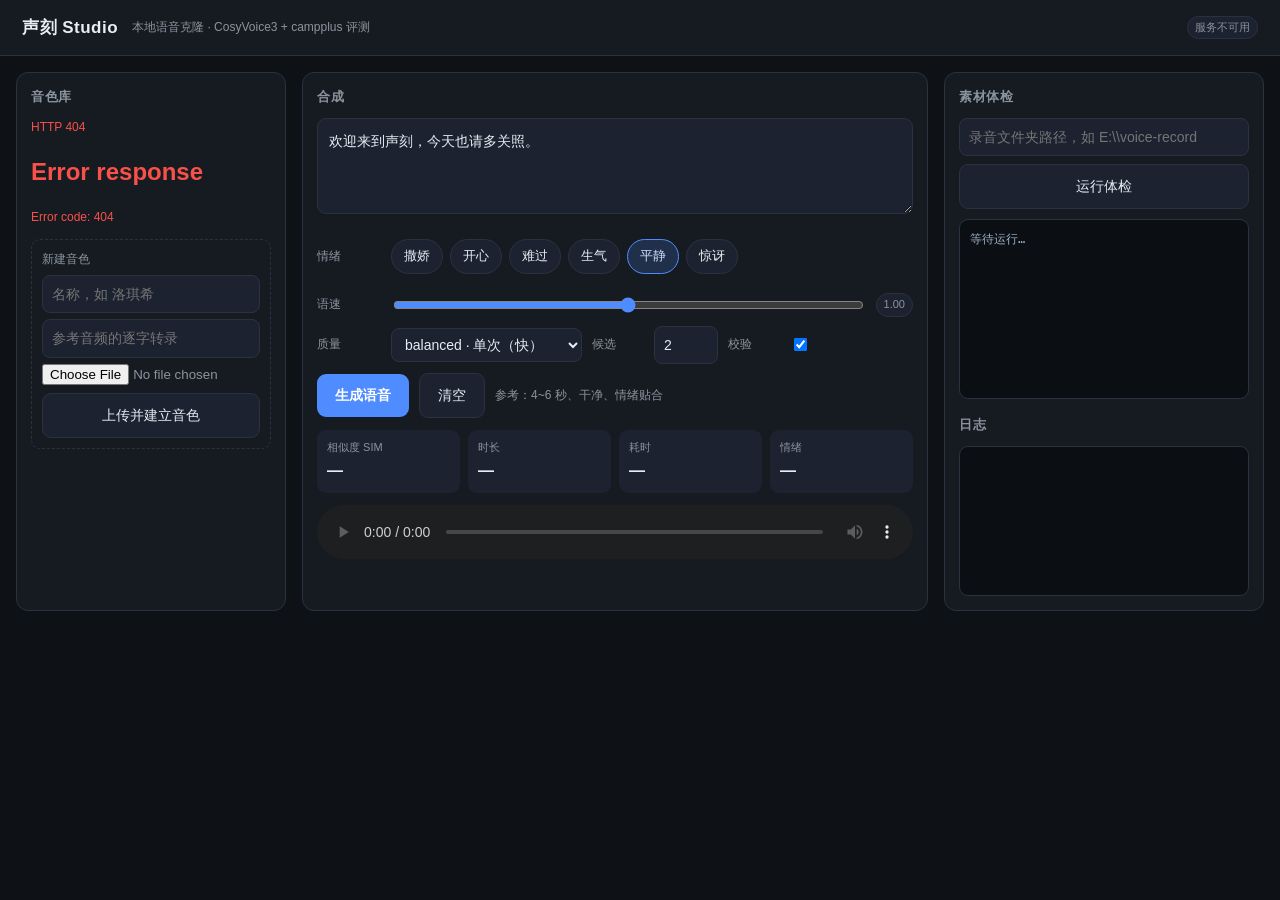
==== app/static/index.html @ f2411ecd "声刻 Studio 应用与启动脚本（uv 管理依赖）" ====
<!DOCTYPE html>
<html lang="zh-CN">
<head>
<meta charset="utf-8">
<meta name="viewport" content="width=device-width, initial-scale=1">
<title>声刻 Studio · 本地语音克隆</title>
<style>
  :root{
    --bg:#0e1116; --panel:#161b22; --panel2:#1c2230; --line:#2a3240;
    --text:#e6edf3; --muted:#8b949e; --accent:#4f8cff; --ok:#3fb950; --warn:#d29922; --bad:#f85149;
  }
  *{box-sizing:border-box}
  body{margin:0;background:var(--bg);color:var(--text);font:14px/1.6 "Segoe UI","Microsoft YaHei",sans-serif}
  header{display:flex;align-items:center;gap:14px;padding:14px 22px;border-bottom:1px solid var(--line);background:var(--panel)}
  header h1{font-size:17px;margin:0;letter-spacing:.5px}
  header .sub{color:var(--muted);font-size:12px}
  .dot{width:8px;height:8px;border-radius:50%;display:inline-block;margin-right:5px}
  .main{display:grid;grid-template-columns:270px 1fr 320px;gap:16px;padding:16px;max-width:1500px;margin:0 auto}
  .panel{background:var(--panel);border:1px solid var(--line);border-radius:12px;padding:14px}
  .panel h2{font-size:13px;color:var(--muted);margin:0 0 10px;font-weight:600;letter-spacing:.5px;text-transform:uppercase}
  .voice{display:flex;align-items:center;gap:9px;padding:9px 10px;border-radius:9px;cursor:pointer;border:1px solid transparent;margin-bottom:6px}
  .voice:hover{background:var(--panel2)}
  .voice.active{border-color:var(--accent);background:rgba(79,140,255,.12)}
  .voice .emoji{font-size:16px}
  .voice .nm{font-weight:600}
  .voice .pr{color:var(--muted);font-size:11px;white-space:nowrap;overflow:hidden;text-overflow:ellipsis;max-width:150px}
  textarea{width:100%;min-height:96px;resize:vertical;background:var(--panel2);border:1px solid var(--line);
    color:var(--text);border-radius:9px;padding:11px;font:inherit;outline:none}
  textarea:focus{border-color:var(--accent)}
  .chips{display:flex;flex-wrap:wrap;gap:7px;margin:10px 0}
  .chip{padding:6px 12px;border-radius:999px;background:var(--panel2);border:1px solid var(--line);cursor:pointer;font-size:13px}
  .chip.active{background:rgba(79,140,255,.18);border-color:var(--accent);color:#cfe0ff}
  .row{display:flex;align-items:center;gap:10px;margin:9px 0;flex-wrap:wrap}
  .row label{color:var(--muted);min-width:64px;font-size:12px}
  input[type=range]{flex:1;accent-color:var(--accent)}
  select,input[type=text],input[type=number]{background:var(--panel2);border:1px solid var(--line);color:var(--text);
    border-radius:8px;padding:7px 9px;font:inherit;outline:none}
  button{background:var(--accent);color:#fff;border:0;border-radius:9px;padding:10px 18px;font:inherit;font-weight:600;cursor:pointer}
  button:disabled{opacity:.55;cursor:not-allowed}
  button.ghost{background:var(--panel2);color:var(--text);border:1px solid var(--line);font-weight:500}
  .metrics{display:grid;grid-template-columns:repeat(4,1fr);gap:8px;margin-top:12px}
  .metric{background:var(--panel2);border-radius:9px;padding:9px 10px}
  .metric .k{color:var(--muted);font-size:11px}
  .metric .v{font-size:16px;font-weight:700;margin-top:2px}
  audio{width:100%;margin-top:12px;filter:invert(.92) hue-rotate(180deg)}
  .log{background:#0b0e13;border:1px solid var(--line);border-radius:9px;padding:10px;height:150px;overflow:auto;
    font:12px/1.5 Consolas,monospace;color:#9fb0c6;white-space:pre-wrap}
  .hint{color:var(--muted);font-size:12px}
  .badge{font-size:11px;padding:2px 7px;border-radius:999px;background:var(--panel2);border:1px solid var(--line);color:var(--muted)}
  .upload{border:1px dashed var(--line);border-radius:9px;padding:10px;margin-top:8px}
  table{width:100%;border-collapse:collapse;font-size:12px;margin-top:8px}
  td,th{padding:5px 6px;border-bottom:1px solid var(--line);text-align:left}
  th{color:var(--muted);font-weight:500}
</style>
</head>
<body>
<header>
  <h1>声刻 Studio</h1>
  <span class="sub">本地语音克隆 · CosyVoice3 + campplus 评测</span>
  <span style="flex:1"></span>
  <span class="badge" id="engines">检测中…</span>
</header>


<div id="connBanner" style="display:none;margin:0;padding:10px 22px;background:#3d1d1d;border-bottom:1px solid #f85149;color:#ffb3ae;font-size:13px">
  <b>⚠ 无法连接后端服务</b> ——
  请确认：① 你是用 <code>http://127.0.0.1:8091</code> 打开的（不是直接双击 index.html）；
  ② 启动脚本的黑色窗口还开着且没有报错；③ 端口 8091 没被占用。
  <span id="connDetail" style="opacity:.75"></span>
</div>

<div class="main">
  <!-- 左：音色 -->
  <div class="panel">
    <h2>音色库</h2>
    <div id="voices"></div>
    <div class="upload">
      <div class="hint">新建音色</div>
      <input type="text" id="newName" placeholder="名称，如 洛琪希" style="width:100%;margin-top:6px">
      <input type="text" id="newPrompt" placeholder="参考音频的逐字转录" style="width:100%;margin-top:6px">
      <input type="file" id="newFile" accept="audio/*" style="width:100%;margin-top:6px;color:var(--muted)">
      <button class="ghost" style="margin-top:8px;width:100%" onclick="createVoice()">上传并建立音色</button>
    </div>
  </div>

  <!-- 中：合成 -->
  <div class="panel">
    <h2>合成</h2>
    <textarea id="text" placeholder="输入要合成的文本…">欢迎来到声刻，今天也请多关照。</textarea>
    <div class="row"><label>情绪</label><div class="chips" id="emotions"></div></div>
    <div class="row">
      <label>语速</label>
      <input type="range" id="speed" min="0.7" max="1.3" step="0.05" value="1">
      <span id="speedVal" class="badge">1.00</span>
    </div>
    <div class="row">
      <label>质量</label>
      <select id="quality">
        <option value="balanced">balanced · 单次（快）</option>
        <option value="best">best · 多候选择优（慢）</option>
      </select>
      <label style="min-width:52px">候选</label>
      <input type="number" id="bestN" min="1" max="4" value="2" style="width:64px">
      <label style="min-width:52px">校验</label>
      <input type="checkbox" id="verify" checked>
    </div>
    <div class="row">
      <button id="genBtn" onclick="generate()">生成语音</button>
      <button class="ghost" onclick="document.getElementById('text').value='';">清空</button>
      <span class="hint">参考：4~6 秒、干净、情绪贴合</span>
    </div>
    <div class="metrics">
      <div class="metric"><div class="k">相似度 SIM</div><div class="v" id="mSim">—</div></div>
      <div class="metric"><div class="k">时长</div><div class="v" id="mDur">—</div></div>
      <div class="metric"><div class="k">耗时</div><div class="v" id="mLat">—</div></div>
      <div class="metric"><div class="k">情绪</div><div class="v" id="mEmo">—</div></div>
    </div>
    <audio id="player" controls></audio>
  </div>

  <!-- 右：体检 + 日志 -->
  <div class="panel">
    <h2>素材体检</h2>
    <input type="text" id="auditDir" placeholder="录音文件夹路径，如 E:\\voice-record" style="width:100%">
    <button class="ghost" style="margin-top:8px;width:100%" onclick="runAudit()">运行体检</button>
    <div id="auditOut" class="log" style="height:180px;margin-top:10px">等待运行…</div>
    <h2 style="margin-top:16px">日志</h2>
    <div id="log" class="log"></div>
  </div>
</div>

<script>
const EMOTIONS = ['撒娇','开心','难过','生气','平静','惊讶'];
let state = { voice: null, emotion: '平静' };

function log(msg){
  const el = document.getElementById('log');
  const t = new Date().toLocaleTimeString();
  el.textContent = `[${t}] ${msg}\n` + el.textContent;
  if (el.textContent.length > 8000) el.textContent = el.textContent.slice(0, 8000);
}

function showConnError(msg){
  const b = document.getElementById('connBanner');
  const d = document.getElementById('connDetail');
  if (b) b.style.display = 'block';
  if (d) d.textContent = msg ? ('（' + msg + '）') : '';
}
function hideConnError(){
  const b = document.getElementById('connBanner');
  if (b) b.style.display = 'none';
}

async function api(path, opts){
  let r;
  try {
    r = await fetch(path, opts);
  } catch (e) {
    showConnError('网络请求失败: ' + (e && e.message ? e.message : e));
    throw new Error('无法连接后端，请确认启动脚本窗口仍在运行，并通过 http://127.0.0.1:8091 打开');
  }
  if (!r.ok){
    let detail = await r.text().catch(()=> '');
    throw new Error(`HTTP ${r.status} ${detail.slice(0,200)}`);
  }
  hideConnError();
  return r.json();
}

async function loadHealth(){
  try{
    const h = await api('/api/health');
    const e = h.engines || {};
    const parts = [];
    for (const [k,v] of Object.entries(e)) parts.push(`<span class="dot" style="background:${v?'var(--ok)':'var(--bad)'}"></span>${k}`);
    document.getElementById('engines').innerHTML = parts.join(' &nbsp; ');
  }catch(err){
    document.getElementById('engines').textContent = '服务不可用';
  }
}

async function loadVoices(){
  const box = document.getElementById('voices');
  try{
    const d = await api('/api/voices');
    box.innerHTML = '';
    if (!d.voices.length){ box.innerHTML = '<div class="hint">还没有音色，请上传参考音频</div>'; return; }
    for (const v of d.voices){
      const el = document.createElement('div');
      el.className = 'voice' + (state.voice === v.voice_id ? ' active' : '');
      el.innerHTML = `<span class="emoji">${v.emoji||'★'}</span>
        <div style="flex:1;min-width:0"><div class="nm">${v.name}</div>
        <div class="pr">${(v.prompt||'').slice(0,26)||'（无转录）'}</div></div>`;
      el.onclick = ()=>{ state.voice = v.voice_id; loadVoices(); log(`选择音色：${v.name}`); };
      box.appendChild(el);
    }
    if (!state.voice && d.voices.length){ state.voice = d.voices[0].voice_id; loadVoices(); }
  }catch(err){
    box.innerHTML = `<div class="hint" style="color:var(--bad)">${err.message}</div>`;
  }
}

function renderEmotions(){
  const box = document.getElementById('emotions');
  box.innerHTML = '';
  for (const e of EMOTIONS){
    const el = document.createElement('div');
    el.className = 'chip' + (state.emotion === e ? ' active' : '');
    el.textContent = e;
    el.onclick = ()=>{ state.emotion = e; renderEmotions(); };
    box.appendChild(el);
  }
}

async function generate(){
  if (!state.voice) return log('请先选择一个音色');
  const text = document.getElementById('text').value.trim();
  if (!text) return log('文本为空');
  const btn = document.getElementById('genBtn');
  btn.disabled = true; btn.textContent = '生成中…';
  const t0 = performance.now();
  try{
    const fd = new FormData();
    fd.append('voice_id', state.voice);
    fd.append('text', text);
    fd.append('emotion', state.emotion);
    fd.append('speed', document.getElementById('speed').value);
    fd.append('quality', document.getElementById('quality').value);
    fd.append('best_n', document.getElementById('bestN').value);
    fd.append('verify', document.getElementById('verify').checked ? 'true' : 'false');
    const d = await api('/api/tts', { method:'POST', body: fd });
    const bytes = Uint8Array.from(atob(d.audio_base64), c=>c.charCodeAt(0));
    const url = URL.createObjectURL(new Blob([bytes], {type:'audio/wav'}));
    document.getElementById('player').src = url;
    document.getElementById('player').play().catch(()=>{});
    document.getElementById('mSim').textContent = d.sim.toFixed(3);
    document.getElementById('mDur').textContent = d.duration.toFixed(2) + 's';
    document.getElementById('mLat').textContent = d.latency.toFixed(1) + 's';
    document.getElementById('mEmo').textContent = (d.emotion_detected || '—') + (d.emotion_detected === d.emotion_target ? ' ✓' : '');
    log(`合成完成 · ${d.engine}/${d.mode} · SIM=${d.sim} · ${d.duration}s · 候选${d.candidates}`);
  }catch(err){
    log('合成失败：' + err.message);
  }finally{
    btn.disabled = false; btn.textContent = '生成语音';
  }
}

async function createVoice(){
  const name = document.getElementById('newName').value.trim();
  const prompt = document.getElementById('newPrompt').value.trim();
  const file = document.getElementById('newFile').files[0];
  if (!name || !file) return log('需要名称 + 参考音频');
  const fd = new FormData();
  fd.append('name', name); fd.append('prompt', prompt); fd.append('ref', file);
  try{
    const d = await api('/api/voices', { method:'POST', body: fd });
    log(`新建音色：${d.name}`);
    state.voice = d.voice_id;
    loadVoices();
  }catch(err){ log('新建失败：' + err.message); }
}

async function runAudit(){
  const dir = document.getElementById('auditDir').value.trim();
  if (!dir) return log('请输入录音目录');
  const out = document.getElementById('auditOut');
  out.textContent = '体检中…';
  const fd = new FormData(); fd.append('dir_path', dir);
  try{
    const d = await api('/api/audit', { method:'POST', body: fd });
    out.textContent = d.report || d.stdout || '（无输出）';
    log('体检完成');
  }catch(err){ out.textContent = '体检失败：' + err.message; }
}

document.getElementById('speed').addEventListener('input', e=>{
  document.getElementById('speedVal').textContent = Number(e.target.value).toFixed(2);
});

renderEmotions();
loadHealth(); loadVoices();
setInterval(loadHealth, 15000);
</script>
</body>
</html>
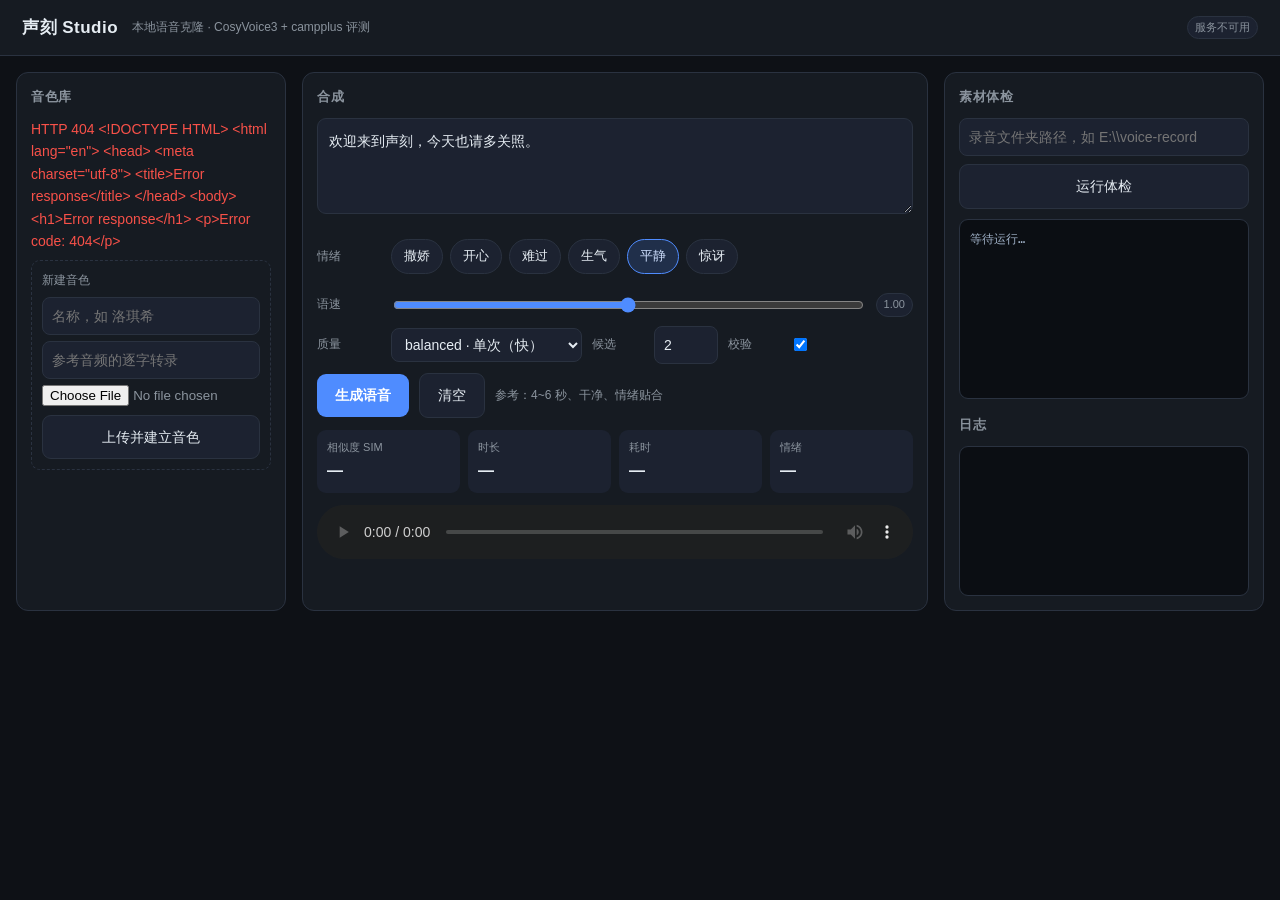
==== commit 9f8ebea6: "修复 Windows 首装与运行链路问题，补齐 uv 锁文件 - 引擎子模块更新到 f8cb7c3：deepspeed 移到 train extra + uv win32 environments（首" ====
--- a/app/static/index.html
+++ b/app/static/index.html
@@ -171,9 +171,15 @@
   try{
     const h = await api('/api/health');
     const e = h.engines || {};
-    const parts = [];
-    for (const [k,v] of Object.entries(e)) parts.push(`<span class="dot" style="background:${v?'var(--ok)':'var(--bad)'}"></span>${k}`);
-    document.getElementById('engines').innerHTML = parts.join(' &nbsp; ');
+    const LABELS = { cosyvoice: '引擎', model: '模型' };
+    const box = document.getElementById('engines');
+    box.textContent = '';
+    for (const [k,v] of Object.entries(e)){
+      const dot = document.createElement('span');
+      dot.className = 'dot';
+      dot.style.background = v ? 'var(--ok)' : 'var(--bad)';
+      box.append(dot, (LABELS[k] || k) + '  ');
+    }
   }catch(err){
     document.getElementById('engines').textContent = '服务不可用';
   }
@@ -181,6 +187,7 @@
 
 async function loadVoices(){
   const box = document.getElementById('voices');
+  box.style.color = '';
   try{
     const d = await api('/api/voices');
     box.innerHTML = '';
@@ -188,15 +195,26 @@
     for (const v of d.voices){
       const el = document.createElement('div');
       el.className = 'voice' + (state.voice === v.voice_id ? ' active' : '');
-      el.innerHTML = `<span class="emoji">${v.emoji||'★'}</span>
-        <div style="flex:1;min-width:0"><div class="nm">${v.name}</div>
-        <div class="pr">${(v.prompt||'').slice(0,26)||'（无转录）'}</div></div>`;
+      const em = document.createElement('span');
+      em.className = 'emoji';
+      em.textContent = v.emoji || '★';
+      const info = document.createElement('div');
+      info.style.cssText = 'flex:1;min-width:0';
+      const nm = document.createElement('div');
+      nm.className = 'nm';
+      nm.textContent = v.name;
+      const pr = document.createElement('div');
+      pr.className = 'pr';
+      pr.textContent = (v.prompt || '').slice(0, 26) || '（无转录）';
+      info.append(nm, pr);
+      el.append(em, info);
       el.onclick = ()=>{ state.voice = v.voice_id; loadVoices(); log(`选择音色：${v.name}`); };
       box.appendChild(el);
     }
     if (!state.voice && d.voices.length){ state.voice = d.voices[0].voice_id; loadVoices(); }
   }catch(err){
-    box.innerHTML = `<div class="hint" style="color:var(--bad)">${err.message}</div>`;
+    box.textContent = err.message;
+    box.style.color = 'var(--bad)';
   }
 }
 
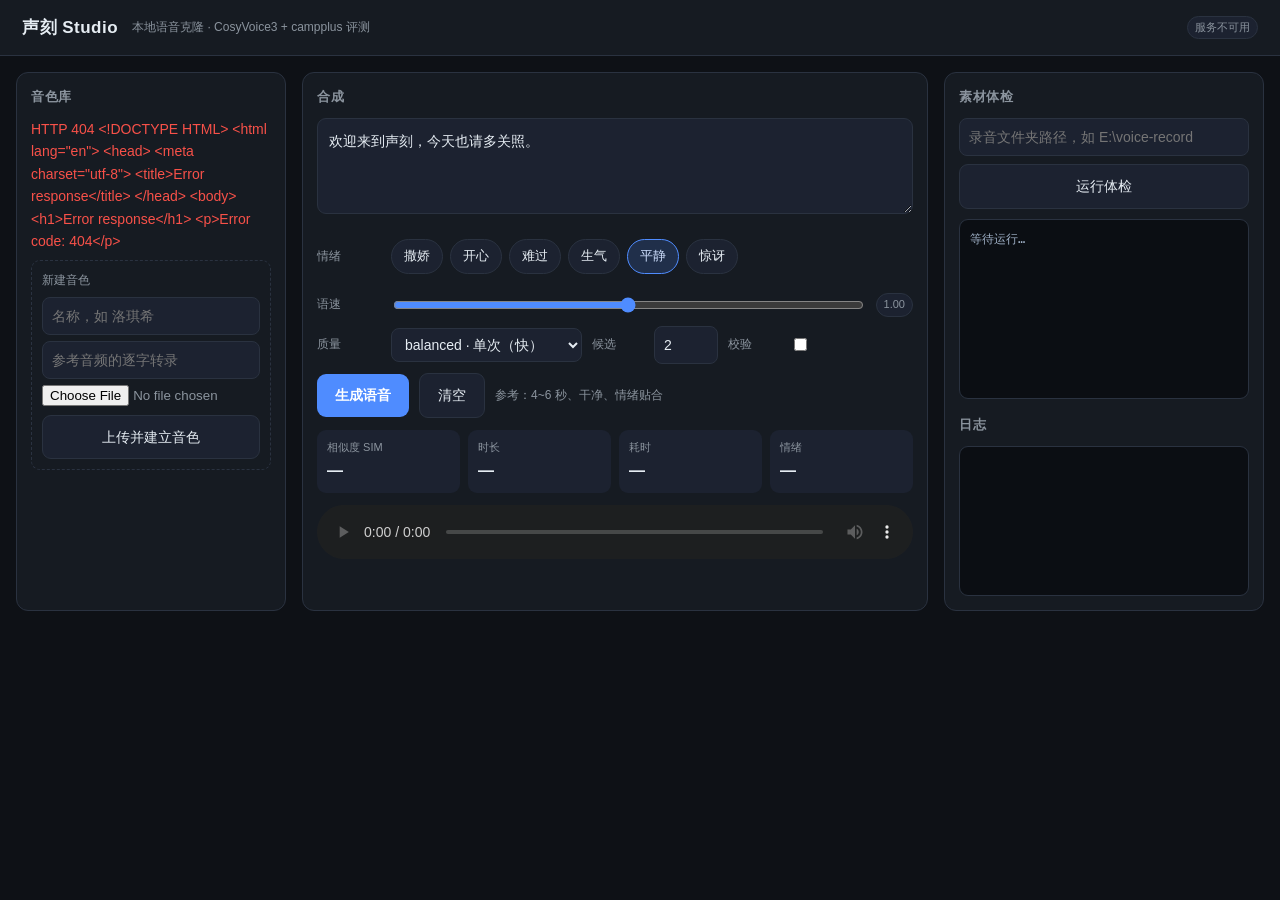
==== commit 90644a75: "fix: 按审查意见加固输入校验、依赖与启动脚本 - app.py：统一校验音色元数据与参考音频；创建音色转 WAV 并限制 20MB / 0.5~30s；删除失败返回 500；相似度、情绪服务、au" ====
--- a/app/static/index.html
+++ b/app/static/index.html
@@ -102,7 +102,7 @@
       <label style="min-width:52px">候选</label>
       <input type="number" id="bestN" min="1" max="4" value="2" style="width:64px">
       <label style="min-width:52px">校验</label>
-      <input type="checkbox" id="verify" checked>
+      <input type="checkbox" id="verify">
     </div>
     <div class="row">
       <button id="genBtn" onclick="generate()">生成语音</button>
@@ -121,7 +121,7 @@
   <!-- 右：体检 + 日志 -->
   <div class="panel">
     <h2>素材体检</h2>
-    <input type="text" id="auditDir" placeholder="录音文件夹路径，如 E:\\voice-record" style="width:100%">
+    <input type="text" id="auditDir" placeholder="录音文件夹路径，如 E:\voice-record" style="width:100%">
     <button class="ghost" style="margin-top:8px;width:100%" onclick="runAudit()">运行体检</button>
     <div id="auditOut" class="log" style="height:180px;margin-top:10px">等待运行…</div>
     <h2 style="margin-top:16px">日志</h2>
@@ -132,6 +132,7 @@
 <script>
 const EMOTIONS = ['撒娇','开心','难过','生气','平静','惊讶'];
 let state = { voice: null, emotion: '平静' };
+let audioUrl = null;
 
 function log(msg){
   const el = document.getElementById('log');
@@ -248,12 +249,13 @@
     fd.append('verify', document.getElementById('verify').checked ? 'true' : 'false');
     const d = await api('/api/tts', { method:'POST', body: fd });
     const bytes = Uint8Array.from(atob(d.audio_base64), c=>c.charCodeAt(0));
-    const url = URL.createObjectURL(new Blob([bytes], {type:'audio/wav'}));
-    document.getElementById('player').src = url;
+    if (audioUrl) URL.revokeObjectURL(audioUrl);
+    audioUrl = URL.createObjectURL(new Blob([bytes], {type:'audio/wav'}));
+    document.getElementById('player').src = audioUrl;
     document.getElementById('player').play().catch(()=>{});
-    document.getElementById('mSim').textContent = d.sim.toFixed(3);
-    document.getElementById('mDur').textContent = d.duration.toFixed(2) + 's';
-    document.getElementById('mLat').textContent = d.latency.toFixed(1) + 's';
+    document.getElementById('mSim').textContent = d.sim == null ? '—' : d.sim.toFixed(3);
+    document.getElementById('mDur').textContent = d.duration == null ? '—' : d.duration.toFixed(2) + 's';
+    document.getElementById('mLat').textContent = d.latency == null ? '—' : d.latency.toFixed(1) + 's';
     document.getElementById('mEmo').textContent = (d.emotion_detected || '—') + (d.emotion_detected === d.emotion_target ? ' ✓' : '');
     log(`合成完成 · ${d.engine}/${d.mode} · SIM=${d.sim} · ${d.duration}s · 候选${d.candidates}`);
   }catch(err){
@@ -295,6 +297,8 @@
   document.getElementById('speedVal').textContent = Number(e.target.value).toFixed(2);
 });
 
+window.addEventListener('beforeunload', ()=>{ if (audioUrl) URL.revokeObjectURL(audioUrl); });
+
 renderEmotions();
 loadHealth(); loadVoices();
 setInterval(loadHealth, 15000);
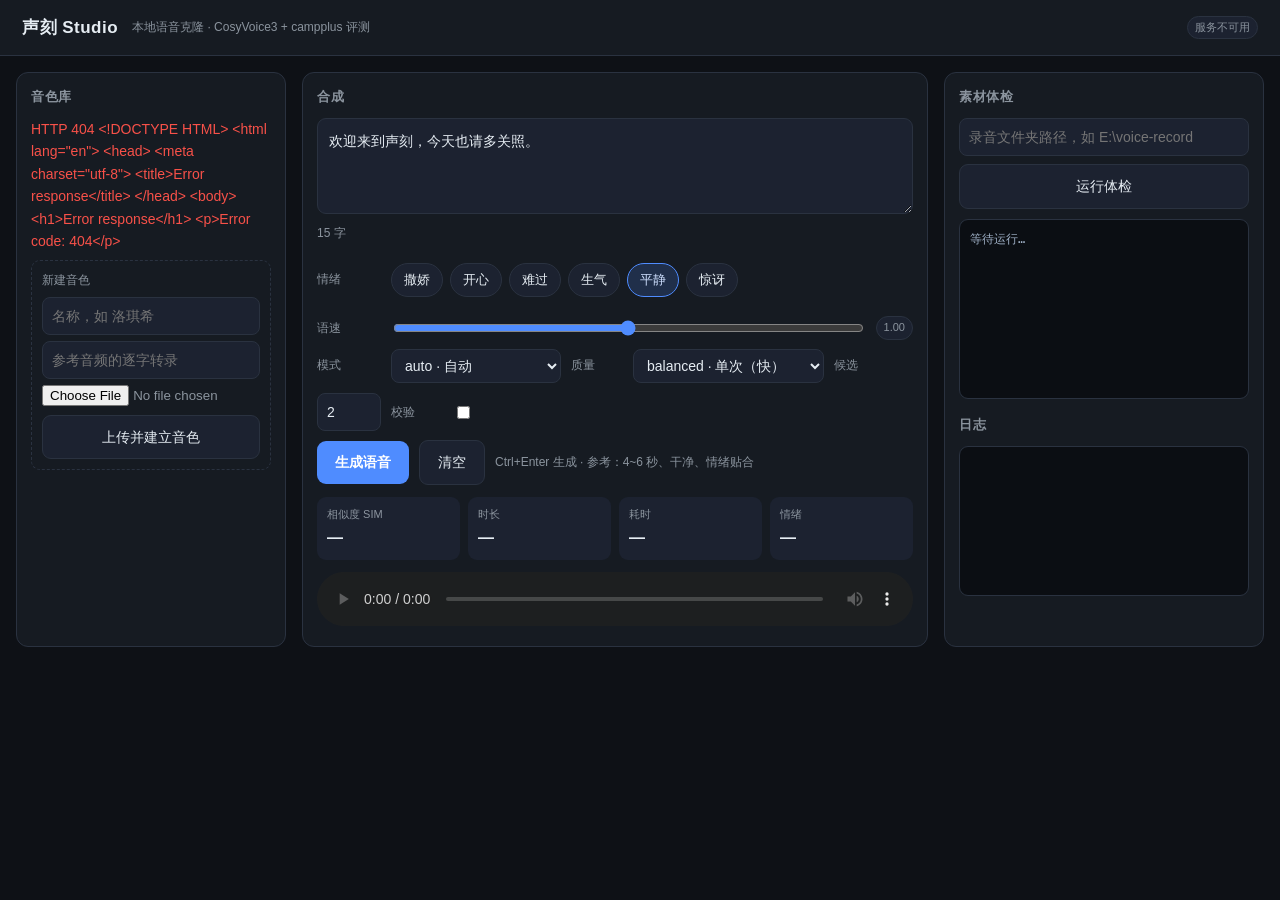
==== commit 7c07ad0c: "perf: 引擎/应用端优化与 UI 完善，版本升到 1.1.0 - 引擎：新增 /health 探活、--fp16 启动开关、未知 speaker 返回 404 - 应用：复用 requests 连" ====
--- a/app/static/index.html
+++ b/app/static/index.html
@@ -24,11 +24,15 @@
   .voice .emoji{font-size:16px}
   .voice .nm{font-weight:600}
   .voice .pr{color:var(--muted);font-size:11px;white-space:nowrap;overflow:hidden;text-overflow:ellipsis;max-width:150px}
+  .voice .del{opacity:0;padding:2px 8px;font-size:12px;font-weight:500;background:transparent;border:1px solid var(--line);color:var(--muted)}
+  .voice:hover .del{opacity:1}
+  .voice .del:hover{color:var(--bad);border-color:var(--bad)}
   textarea{width:100%;min-height:96px;resize:vertical;background:var(--panel2);border:1px solid var(--line);
     color:var(--text);border-radius:9px;padding:11px;font:inherit;outline:none}
   textarea:focus{border-color:var(--accent)}
   .chips{display:flex;flex-wrap:wrap;gap:7px;margin:10px 0}
-  .chip{padding:6px 12px;border-radius:999px;background:var(--panel2);border:1px solid var(--line);cursor:pointer;font-size:13px}
+  .chip{padding:6px 12px;border-radius:999px;background:var(--panel2);border:1px solid var(--line);cursor:pointer;font-size:13px;
+    color:var(--text);font-family:inherit;font-weight:500}
   .chip.active{background:rgba(79,140,255,.18);border-color:var(--accent);color:#cfe0ff}
   .row{display:flex;align-items:center;gap:10px;margin:9px 0;flex-wrap:wrap}
   .row label{color:var(--muted);min-width:64px;font-size:12px}
@@ -51,6 +55,7 @@
   table{width:100%;border-collapse:collapse;font-size:12px;margin-top:8px}
   td,th{padding:5px 6px;border-bottom:1px solid var(--line);text-align:left}
   th{color:var(--muted);font-weight:500}
+  @media (max-width:1100px){ .main{grid-template-columns:1fr} }
 </style>
 </head>
 <body>
@@ -79,7 +84,7 @@
       <input type="text" id="newName" placeholder="名称，如 洛琪希" style="width:100%;margin-top:6px">
       <input type="text" id="newPrompt" placeholder="参考音频的逐字转录" style="width:100%;margin-top:6px">
       <input type="file" id="newFile" accept="audio/*" style="width:100%;margin-top:6px;color:var(--muted)">
-      <button class="ghost" style="margin-top:8px;width:100%" onclick="createVoice()">上传并建立音色</button>
+      <button class="ghost" id="createBtn" style="margin-top:8px;width:100%" onclick="createVoice()">上传并建立音色</button>
     </div>
   </div>
 
@@ -87,6 +92,7 @@
   <div class="panel">
     <h2>合成</h2>
     <textarea id="text" placeholder="输入要合成的文本…">欢迎来到声刻，今天也请多关照。</textarea>
+    <div class="row" style="margin-top:4px"><span class="hint" id="charCount">0 字</span></div>
     <div class="row"><label>情绪</label><div class="chips" id="emotions"></div></div>
     <div class="row">
       <label>语速</label>
@@ -94,7 +100,13 @@
       <span id="speedVal" class="badge">1.00</span>
     </div>
     <div class="row">
-      <label>质量</label>
+      <label>模式</label>
+      <select id="mode">
+        <option value="auto">auto · 自动</option>
+        <option value="zero_shot">zero_shot · 音色优先</option>
+        <option value="instruct2">instruct2 · 情绪优先</option>
+      </select>
+      <label style="min-width:52px">质量</label>
       <select id="quality">
         <option value="balanced">balanced · 单次（快）</option>
         <option value="best">best · 多候选择优（慢）</option>
@@ -107,7 +119,7 @@
     <div class="row">
       <button id="genBtn" onclick="generate()">生成语音</button>
       <button class="ghost" onclick="document.getElementById('text').value='';">清空</button>
-      <span class="hint">参考：4~6 秒、干净、情绪贴合</span>
+      <span class="hint">Ctrl+Enter 生成 · 参考：4~6 秒、干净、情绪贴合</span>
     </div>
     <div class="metrics">
       <div class="metric"><div class="k">相似度 SIM</div><div class="v" id="mSim">—</div></div>
@@ -116,6 +128,7 @@
       <div class="metric"><div class="k">情绪</div><div class="v" id="mEmo">—</div></div>
     </div>
     <audio id="player" controls></audio>
+    <a id="dl" class="badge" style="display:none;margin-top:8px" download>下载 WAV</a>
   </div>
 
   <!-- 右：体检 + 日志 -->
@@ -131,7 +144,7 @@
 
 <script>
 const EMOTIONS = ['撒娇','开心','难过','生气','平静','惊讶'];
-let state = { voice: null, emotion: '平静' };
+let state = { voice: null, emotion: '平静', voices: [] };
 let audioUrl = null;
 
 function log(msg){
@@ -181,8 +194,12 @@
       dot.style.background = v ? 'var(--ok)' : 'var(--bad)';
       box.append(dot, (LABELS[k] || k) + '  ');
     }
+    const gen = document.getElementById('genBtn');
+    if (gen) gen.title = (e.cosyvoice === false) ? '引擎未就绪，详见 logs/engine.log' : '';
   }catch(err){
     document.getElementById('engines').textContent = '服务不可用';
+    const gen = document.getElementById('genBtn');
+    if (gen) gen.title = '引擎未就绪，详见 logs/engine.log';
   }
 }
 
@@ -191,31 +208,53 @@
   box.style.color = '';
   try{
     const d = await api('/api/voices');
-    box.innerHTML = '';
-    if (!d.voices.length){ box.innerHTML = '<div class="hint">还没有音色，请上传参考音频</div>'; return; }
-    for (const v of d.voices){
-      const el = document.createElement('div');
-      el.className = 'voice' + (state.voice === v.voice_id ? ' active' : '');
-      const em = document.createElement('span');
-      em.className = 'emoji';
-      em.textContent = v.emoji || '★';
-      const info = document.createElement('div');
-      info.style.cssText = 'flex:1;min-width:0';
-      const nm = document.createElement('div');
-      nm.className = 'nm';
-      nm.textContent = v.name;
-      const pr = document.createElement('div');
-      pr.className = 'pr';
-      pr.textContent = (v.prompt || '').slice(0, 26) || '（无转录）';
-      info.append(nm, pr);
-      el.append(em, info);
-      el.onclick = ()=>{ state.voice = v.voice_id; loadVoices(); log(`选择音色：${v.name}`); };
-      box.appendChild(el);
-    }
-    if (!state.voice && d.voices.length){ state.voice = d.voices[0].voice_id; loadVoices(); }
+    state.voices = d.voices || [];
+    if (!state.voice && state.voices.length) state.voice = state.voices[0].voice_id;
+    renderVoices();
   }catch(err){
     box.textContent = err.message;
     box.style.color = 'var(--bad)';
+  }
+}
+
+function renderVoices(){
+  const box = document.getElementById('voices');
+  box.innerHTML = '';
+  if (!state.voices.length){ box.innerHTML = '<div class="hint">还没有音色，请上传参考音频</div>'; return; }
+  for (const v of state.voices){
+    const el = document.createElement('div');
+    el.className = 'voice' + (state.voice === v.voice_id ? ' active' : '');
+    const em = document.createElement('span');
+    em.className = 'emoji';
+    em.textContent = v.emoji || '★';
+    const info = document.createElement('div');
+    info.style.cssText = 'flex:1;min-width:0';
+    const nm = document.createElement('div');
+    nm.className = 'nm';
+    nm.textContent = v.name;
+    const pr = document.createElement('div');
+    pr.className = 'pr';
+    pr.textContent = (v.prompt || '').slice(0, 26) || '（无转录）';
+    info.append(nm, pr);
+    el.append(em, info);
+    el.onclick = ()=>{ state.voice = v.voice_id; renderVoices(); log(`选择音色：${v.name}`); };
+    const del = document.createElement('button');
+    del.className = 'del';
+    del.type = 'button';
+    del.textContent = '×';
+    del.title = '删除这个音色';
+    del.onclick = async (ev)=>{
+      ev.stopPropagation();
+      if (!confirm(`删除音色「${v.name}」？参考音频会一起删掉。`)) return;
+      try{
+        await api('/api/voices/' + encodeURIComponent(v.voice_id), { method:'DELETE' });
+        if (state.voice === v.voice_id) state.voice = null;
+        log(`删除音色：${v.name}`);
+        await loadVoices();
+      }catch(err){ log('删除失败：' + err.message); }
+    };
+    el.appendChild(del);
+    box.appendChild(el);
   }
 }
 
@@ -223,7 +262,8 @@
   const box = document.getElementById('emotions');
   box.innerHTML = '';
   for (const e of EMOTIONS){
-    const el = document.createElement('div');
+    const el = document.createElement('button');
+    el.type = 'button';
     el.className = 'chip' + (state.emotion === e ? ' active' : '');
     el.textContent = e;
     el.onclick = ()=>{ state.emotion = e; renderEmotions(); };
@@ -236,13 +276,16 @@
   const text = document.getElementById('text').value.trim();
   if (!text) return log('文本为空');
   const btn = document.getElementById('genBtn');
-  btn.disabled = true; btn.textContent = '生成中…';
+  btn.disabled = true;
   const t0 = performance.now();
+  const tick = setInterval(()=>{ btn.textContent = `生成中… ${Math.round((performance.now()-t0)/1000)}s`; }, 500);
+  btn.textContent = '生成中… 0s';
   try{
     const fd = new FormData();
     fd.append('voice_id', state.voice);
     fd.append('text', text);
     fd.append('emotion', state.emotion);
+    fd.append('mode', document.getElementById('mode').value);
     fd.append('speed', document.getElementById('speed').value);
     fd.append('quality', document.getElementById('quality').value);
     fd.append('best_n', document.getElementById('bestN').value);
@@ -253,6 +296,11 @@
     audioUrl = URL.createObjectURL(new Blob([bytes], {type:'audio/wav'}));
     document.getElementById('player').src = audioUrl;
     document.getElementById('player').play().catch(()=>{});
+    const dl = document.getElementById('dl');
+    dl.href = audioUrl;
+    const vn = (state.voices.find(v=>v.voice_id === state.voice) || {}).name || state.voice;
+    dl.download = `${vn}_${state.emotion}_${Date.now()}.wav`;
+    dl.style.display = 'inline-block';
     document.getElementById('mSim').textContent = d.sim == null ? '—' : d.sim.toFixed(3);
     document.getElementById('mDur').textContent = d.duration == null ? '—' : d.duration.toFixed(2) + 's';
     document.getElementById('mLat').textContent = d.latency == null ? '—' : d.latency.toFixed(1) + 's';
@@ -261,6 +309,7 @@
   }catch(err){
     log('合成失败：' + err.message);
   }finally{
+    clearInterval(tick);
     btn.disabled = false; btn.textContent = '生成语音';
   }
 }
@@ -270,14 +319,20 @@
   const prompt = document.getElementById('newPrompt').value.trim();
   const file = document.getElementById('newFile').files[0];
   if (!name || !file) return log('需要名称 + 参考音频');
+  const btn = document.getElementById('createBtn');
   const fd = new FormData();
   fd.append('name', name); fd.append('prompt', prompt); fd.append('ref', file);
+  btn.disabled = true; btn.textContent = '上传中…';
   try{
     const d = await api('/api/voices', { method:'POST', body: fd });
     log(`新建音色：${d.name}`);
     state.voice = d.voice_id;
-    loadVoices();
+    document.getElementById('newName').value = '';
+    document.getElementById('newPrompt').value = '';
+    document.getElementById('newFile').value = '';
+    await loadVoices();
   }catch(err){ log('新建失败：' + err.message); }
+  finally{ btn.disabled = false; btn.textContent = '上传并建立音色'; }
 }
 
 async function runAudit(){
@@ -297,6 +352,22 @@
   document.getElementById('speedVal').textContent = Number(e.target.value).toFixed(2);
 });
 
+const textEl = document.getElementById('text');
+function updateCharCount(){
+  document.getElementById('charCount').textContent = textEl.value.length + ' 字';
+}
+textEl.addEventListener('input', updateCharCount);
+textEl.addEventListener('keydown', e=>{
+  if (e.ctrlKey && e.key === 'Enter'){ e.preventDefault(); generate(); }
+});
+
+const qualityEl = document.getElementById('quality');
+const bestNEl = document.getElementById('bestN');
+function syncBestN(){ bestNEl.disabled = qualityEl.value !== 'best'; }
+qualityEl.addEventListener('change', syncBestN);
+syncBestN();
+updateCharCount();
+
 window.addEventListener('beforeunload', ()=>{ if (audioUrl) URL.revokeObjectURL(audioUrl); });
 
 renderEmotions();
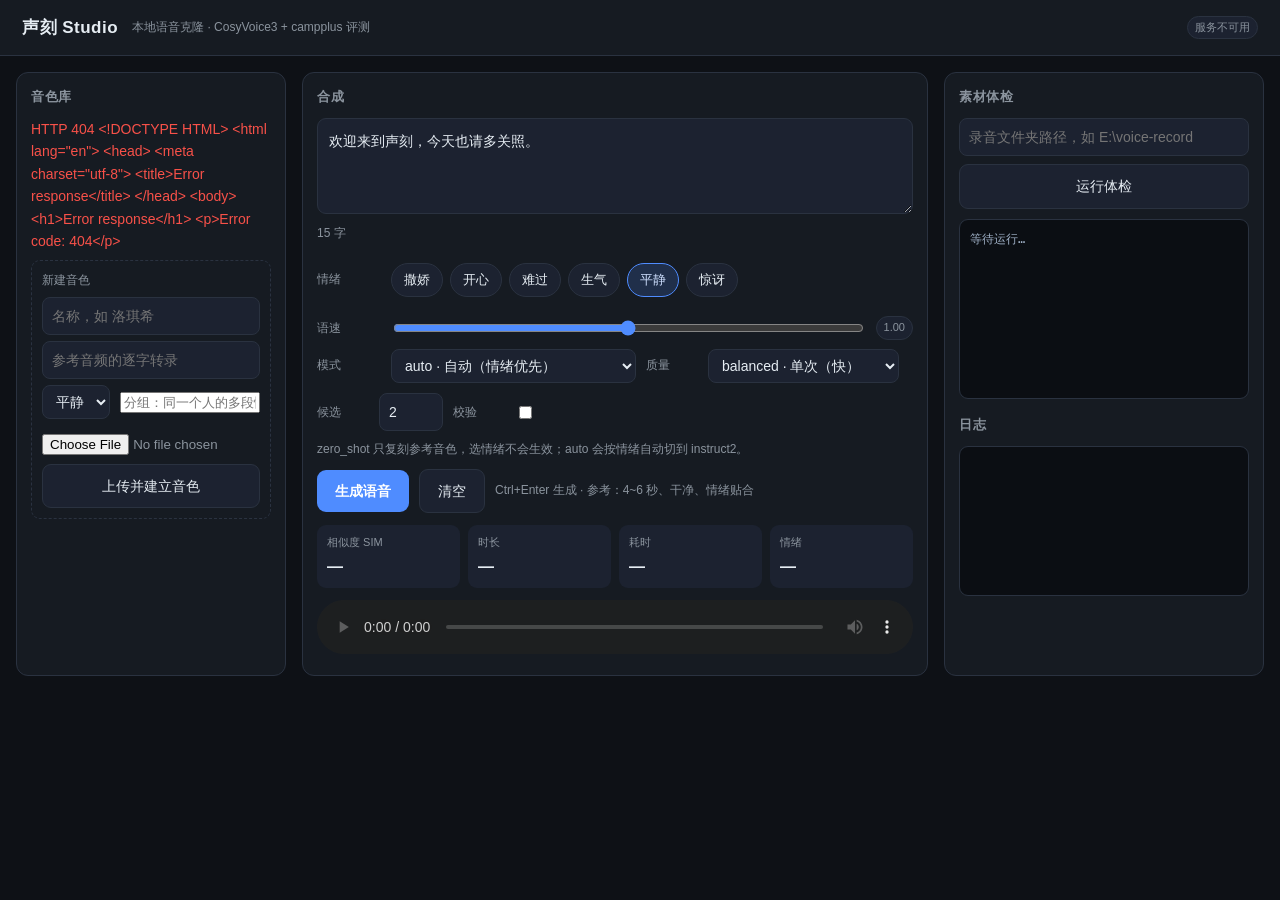
==== commit 2314d1e8: "feat: 情绪匹配与音色还原优化 - 参考音频预处理：去静音、峰值归一化、补尾静音（上传与内置音色统一走） - auto 模式按同组情绪参考选音（emotion-matched prompt），无同" ====
--- a/app/static/index.html
+++ b/app/static/index.html
@@ -83,6 +83,10 @@
       <div class="hint">新建音色</div>
       <input type="text" id="newName" placeholder="名称，如 洛琪希" style="width:100%;margin-top:6px">
       <input type="text" id="newPrompt" placeholder="参考音频的逐字转录" style="width:100%;margin-top:6px">
+      <div class="row" style="margin-top:6px">
+        <select id="newEmotion"><option>平静</option><option>开心</option><option>难过</option><option>生气</option><option>撒娇</option><option>惊讶</option></select>
+        <input id="newGroup" placeholder="分组：同一个人的多段情绪参考填同一个名字（可空）" style="flex:1;min-width:0">
+      </div>
       <input type="file" id="newFile" accept="audio/*" style="width:100%;margin-top:6px;color:var(--muted)">
       <button class="ghost" id="createBtn" style="margin-top:8px;width:100%" onclick="createVoice()">上传并建立音色</button>
     </div>
@@ -102,9 +106,10 @@
     <div class="row">
       <label>模式</label>
       <select id="mode">
-        <option value="auto">auto · 自动</option>
-        <option value="zero_shot">zero_shot · 音色优先</option>
-        <option value="instruct2">instruct2 · 情绪优先</option>
+        <option value="auto">auto · 自动（情绪优先）</option>
+        <option value="zero_shot">zero_shot · 音色优先（无情绪）</option>
+        <option value="instruct2">instruct2 · 指令优先（音色较弱）</option>
+        <option value="hybrid">hybrid · 音色+指令（实验）</option>
       </select>
       <label style="min-width:52px">质量</label>
       <select id="quality">
@@ -116,6 +121,7 @@
       <label style="min-width:52px">校验</label>
       <input type="checkbox" id="verify">
     </div>
+    <div class="row"><span class="hint">zero_shot 只复刻参考音色，选情绪不会生效；auto 会按情绪自动切到 instruct2。</span></div>
     <div class="row">
       <button id="genBtn" onclick="generate()">生成语音</button>
       <button class="ghost" onclick="document.getElementById('text').value='';">清空</button>
@@ -305,7 +311,7 @@
     document.getElementById('mDur').textContent = d.duration == null ? '—' : d.duration.toFixed(2) + 's';
     document.getElementById('mLat').textContent = d.latency == null ? '—' : d.latency.toFixed(1) + 's';
     document.getElementById('mEmo').textContent = (d.emotion_detected || '—') + (d.emotion_detected === d.emotion_target ? ' ✓' : '');
-    log(`合成完成 · ${d.engine}/${d.mode} · SIM=${d.sim} · ${d.duration}s · 候选${d.candidates}`);
+    log(`合成完成 · ${d.engine}/${d.mode} · SIM=${d.sim} · ${d.duration}s · 候选${d.candidates}${d.ref_voice ? ' · 参考=' + d.ref_voice : ''}`);
   }catch(err){
     log('合成失败：' + err.message);
   }finally{
@@ -322,13 +328,17 @@
   const btn = document.getElementById('createBtn');
   const fd = new FormData();
   fd.append('name', name); fd.append('prompt', prompt); fd.append('ref', file);
+  fd.append('emotion', document.getElementById('newEmotion').value);
+  fd.append('group', document.getElementById('newGroup').value.trim());
   btn.disabled = true; btn.textContent = '上传中…';
   try{
     const d = await api('/api/voices', { method:'POST', body: fd });
     log(`新建音色：${d.name}`);
+    if (d.warnings && d.warnings.length) log('提示：' + d.warnings.join('；'));
     state.voice = d.voice_id;
     document.getElementById('newName').value = '';
     document.getElementById('newPrompt').value = '';
+    document.getElementById('newGroup').value = '';
     document.getElementById('newFile').value = '';
     await loadVoices();
   }catch(err){ log('新建失败：' + err.message); }
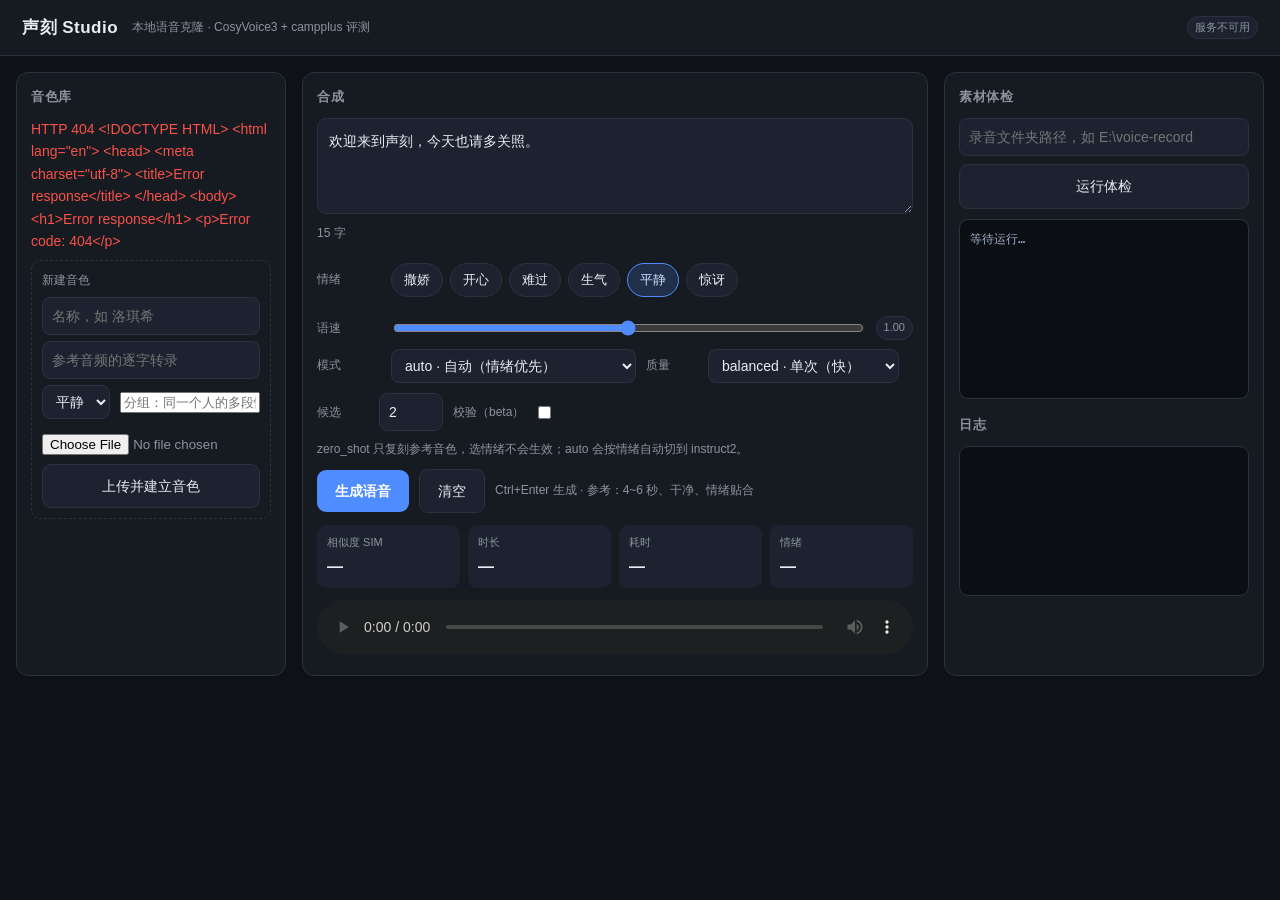
==== commit b9170d05: "fix: P1 QA fixes (emotion mapping, empty audio, text limit, port identity, diagnostics, special path" ====
--- a/app/static/index.html
+++ b/app/static/index.html
@@ -95,7 +95,7 @@
   <!-- 中：合成 -->
   <div class="panel">
     <h2>合成</h2>
-    <textarea id="text" placeholder="输入要合成的文本…">欢迎来到声刻，今天也请多关照。</textarea>
+    <textarea id="text" maxlength="500" placeholder="输入要合成的文本…">欢迎来到声刻，今天也请多关照。</textarea>
     <div class="row" style="margin-top:4px"><span class="hint" id="charCount">0 字</span></div>
     <div class="row"><label>情绪</label><div class="chips" id="emotions"></div></div>
     <div class="row">
@@ -118,7 +118,7 @@
       </select>
       <label style="min-width:52px">候选</label>
       <input type="number" id="bestN" min="1" max="4" value="2" style="width:64px">
-      <label style="min-width:52px">校验</label>
+      <label style="min-width:52px">校验（beta）</label>
       <input type="checkbox" id="verify">
     </div>
     <div class="row"><span class="hint">zero_shot 只复刻参考音色，选情绪不会生效；auto 会按情绪自动切到 instruct2。</span></div>
@@ -281,6 +281,7 @@
   if (!state.voice) return log('请先选择一个音色');
   const text = document.getElementById('text').value.trim();
   if (!text) return log('文本为空');
+  if (text.length > 500) return log('文本过长：最多 500 字（当前 ' + text.length + ' 字）');
   const btn = document.getElementById('genBtn');
   btn.disabled = true;
   const t0 = performance.now();
@@ -310,7 +311,7 @@
     document.getElementById('mSim').textContent = d.sim == null ? '—' : d.sim.toFixed(3);
     document.getElementById('mDur').textContent = d.duration == null ? '—' : d.duration.toFixed(2) + 's';
     document.getElementById('mLat').textContent = d.latency == null ? '—' : d.latency.toFixed(1) + 's';
-    document.getElementById('mEmo').textContent = (d.emotion_detected || '—') + (d.emotion_detected === d.emotion_target ? ' ✓' : '');
+    document.getElementById('mEmo').textContent = d.emotion_detected ? (d.emotion_detected + (d.emotion_detected === d.emotion_target ? ' ✓' : '') + '（beta）') : '—';
     log(`合成完成 · ${d.engine}/${d.mode} · SIM=${d.sim} · ${d.duration}s · 候选${d.candidates}${d.ref_voice ? ' · 参考=' + d.ref_voice : ''}`);
   }catch(err){
     log('合成失败：' + err.message);
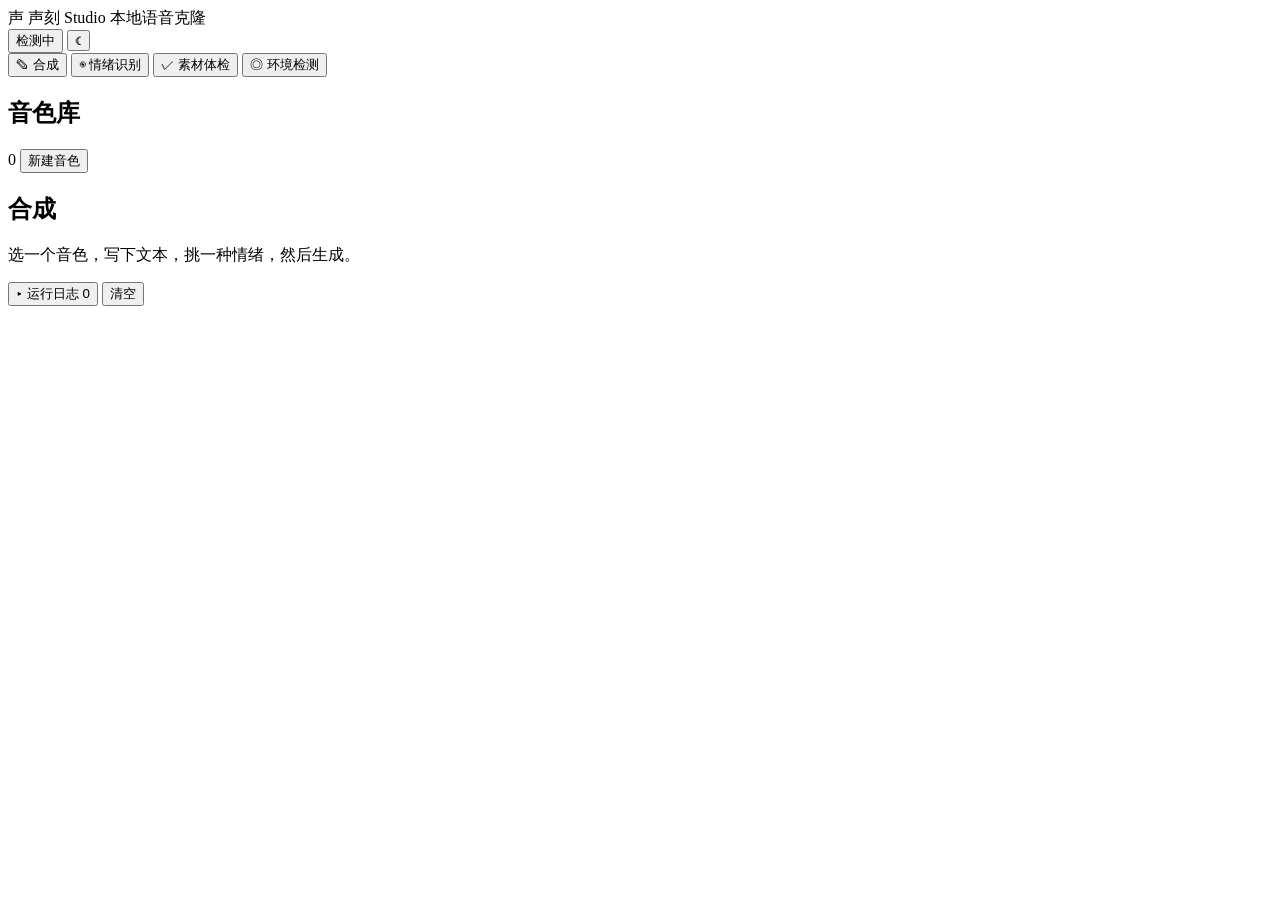
==== commit bf9b29e1: "S9: 前端重绘为 Material 3 模块化界面 - index.html + 4 个 CSS 令牌/布局/组件文件 - 5 个核心 JS 模块 + 10 个组件 + 4 个页面视图，全部 ES " ====
--- a/app/static/index.html
+++ b/app/static/index.html
@@ -1,389 +1,143 @@
 <!DOCTYPE html>
-<html lang="zh-CN">
+<html lang="zh-CN" data-theme="dark">
 <head>
-<meta charset="utf-8">
-<meta name="viewport" content="width=device-width, initial-scale=1">
-<title>声刻 Studio · 本地语音克隆</title>
-<style>
-  :root{
-    --bg:#0e1116; --panel:#161b22; --panel2:#1c2230; --line:#2a3240;
-    --text:#e6edf3; --muted:#8b949e; --accent:#4f8cff; --ok:#3fb950; --warn:#d29922; --bad:#f85149;
-  }
-  *{box-sizing:border-box}
-  body{margin:0;background:var(--bg);color:var(--text);font:14px/1.6 "Segoe UI","Microsoft YaHei",sans-serif}
-  header{display:flex;align-items:center;gap:14px;padding:14px 22px;border-bottom:1px solid var(--line);background:var(--panel)}
-  header h1{font-size:17px;margin:0;letter-spacing:.5px}
-  header .sub{color:var(--muted);font-size:12px}
-  .dot{width:8px;height:8px;border-radius:50%;display:inline-block;margin-right:5px}
-  .main{display:grid;grid-template-columns:270px 1fr 320px;gap:16px;padding:16px;max-width:1500px;margin:0 auto}
-  .panel{background:var(--panel);border:1px solid var(--line);border-radius:12px;padding:14px}
-  .panel h2{font-size:13px;color:var(--muted);margin:0 0 10px;font-weight:600;letter-spacing:.5px;text-transform:uppercase}
-  .voice{display:flex;align-items:center;gap:9px;padding:9px 10px;border-radius:9px;cursor:pointer;border:1px solid transparent;margin-bottom:6px}
-  .voice:hover{background:var(--panel2)}
-  .voice.active{border-color:var(--accent);background:rgba(79,140,255,.12)}
-  .voice .emoji{font-size:16px}
-  .voice .nm{font-weight:600}
-  .voice .pr{color:var(--muted);font-size:11px;white-space:nowrap;overflow:hidden;text-overflow:ellipsis;max-width:150px}
-  .voice .del{opacity:0;padding:2px 8px;font-size:12px;font-weight:500;background:transparent;border:1px solid var(--line);color:var(--muted)}
-  .voice:hover .del{opacity:1}
-  .voice .del:hover{color:var(--bad);border-color:var(--bad)}
-  textarea{width:100%;min-height:96px;resize:vertical;background:var(--panel2);border:1px solid var(--line);
-    color:var(--text);border-radius:9px;padding:11px;font:inherit;outline:none}
-  textarea:focus{border-color:var(--accent)}
-  .chips{display:flex;flex-wrap:wrap;gap:7px;margin:10px 0}
-  .chip{padding:6px 12px;border-radius:999px;background:var(--panel2);border:1px solid var(--line);cursor:pointer;font-size:13px;
-    color:var(--text);font-family:inherit;font-weight:500}
-  .chip.active{background:rgba(79,140,255,.18);border-color:var(--accent);color:#cfe0ff}
-  .row{display:flex;align-items:center;gap:10px;margin:9px 0;flex-wrap:wrap}
-  .row label{color:var(--muted);min-width:64px;font-size:12px}
-  input[type=range]{flex:1;accent-color:var(--accent)}
-  select,input[type=text],input[type=number]{background:var(--panel2);border:1px solid var(--line);color:var(--text);
-    border-radius:8px;padding:7px 9px;font:inherit;outline:none}
-  button{background:var(--accent);color:#fff;border:0;border-radius:9px;padding:10px 18px;font:inherit;font-weight:600;cursor:pointer}
-  button:disabled{opacity:.55;cursor:not-allowed}
-  button.ghost{background:var(--panel2);color:var(--text);border:1px solid var(--line);font-weight:500}
-  .metrics{display:grid;grid-template-columns:repeat(4,1fr);gap:8px;margin-top:12px}
-  .metric{background:var(--panel2);border-radius:9px;padding:9px 10px}
-  .metric .k{color:var(--muted);font-size:11px}
-  .metric .v{font-size:16px;font-weight:700;margin-top:2px}
-  audio{width:100%;margin-top:12px;filter:invert(.92) hue-rotate(180deg)}
-  .log{background:#0b0e13;border:1px solid var(--line);border-radius:9px;padding:10px;height:150px;overflow:auto;
-    font:12px/1.5 Consolas,monospace;color:#9fb0c6;white-space:pre-wrap}
-  .hint{color:var(--muted);font-size:12px}
-  .badge{font-size:11px;padding:2px 7px;border-radius:999px;background:var(--panel2);border:1px solid var(--line);color:var(--muted)}
-  .upload{border:1px dashed var(--line);border-radius:9px;padding:10px;margin-top:8px}
-  table{width:100%;border-collapse:collapse;font-size:12px;margin-top:8px}
-  td,th{padding:5px 6px;border-bottom:1px solid var(--line);text-align:left}
-  th{color:var(--muted);font-weight:500}
-  @media (max-width:1100px){ .main{grid-template-columns:1fr} }
-</style>
+  <meta charset="utf-8">
+  <meta name="viewport" content="width=device-width, initial-scale=1">
+  <title>声刻 Studio · 本地语音克隆</title>
+  <link rel="stylesheet" href="/static/css/tokens.css">
+  <link rel="stylesheet" href="/static/css/base.css">
+  <link rel="stylesheet" href="/static/css/layout.css">
+  <link rel="stylesheet" href="/static/css/components.css">
+  <script type="module" src="/static/js/main.js"></script>
 </head>
 <body>
-<header>
-  <h1>声刻 Studio</h1>
-  <span class="sub">本地语音克隆 · CosyVoice3 + campplus 评测</span>
-  <span style="flex:1"></span>
-  <span class="badge" id="engines">检测中…</span>
-</header>
+  <div class="vs-app">
+    <header class="vs-topbar">
+      <div class="vs-brand">
+        <span class="vs-brand-mark" aria-hidden="true">声</span>
+        <span class="vs-brand-text">
+          <span class="vs-brand-name">声刻 Studio</span>
+          <span class="vs-brand-sub">本地语音克隆</span>
+        </span>
+      </div>
+      <div class="vs-topbar-actions">
+        <button type="button" class="vs-status-chip" id="status-chip"
+            data-level="pending" title="环境状态，点击查看详情">
+          <span class="vs-status-dot" aria-hidden="true"></span>
+          <span class="vs-status-text" id="status-text">检测中</span>
+        </button>
+        <button type="button" class="vs-icon-button" id="theme-toggle"
+            aria-label="切换主题" title="切换主题">
+          <span class="vs-theme-glyph" id="theme-glyph"
+              aria-hidden="true">☾</span>
+        </button>
+      </div>
+    </header>
 
+    <div class="vs-banners">
+      <p class="vs-banner vs-banner--error" id="conn-banner" role="alert"
+          hidden>
+        <strong class="vs-banner-title">无法连接后端服务</strong>
+        <span class="vs-banner-text" id="conn-banner-text"></span>
+      </p>
+      <p class="vs-banner vs-banner--warn" id="cap-banner" role="status"
+          hidden>
+        <strong class="vs-banner-title" id="cap-banner-title"></strong>
+        <span class="vs-banner-text" id="cap-banner-text"></span>
+      </p>
+    </div>
 
-<div id="connBanner" style="display:none;margin:0;padding:10px 22px;background:#3d1d1d;border-bottom:1px solid #f85149;color:#ffb3ae;font-size:13px">
-  <b>⚠ 无法连接后端服务</b> ——
-  请确认：① 你是用 <code>http://127.0.0.1:8091</code> 打开的（不是直接双击 index.html）；
-  ② 启动脚本的黑色窗口还开着且没有报错；③ 端口 8091 没被占用。
-  <span id="connDetail" style="opacity:.75"></span>
-</div>
+    <aside class="vs-sidebar" aria-labelledby="sidebar-title">
+      <nav class="vs-nav" aria-label="主导航">
+        <button type="button" class="vs-nav-item" data-view="synth"
+            aria-current="page">
+          <span class="vs-nav-icon" aria-hidden="true">✎</span>
+          <span class="vs-nav-label">合成</span>
+        </button>
+        <button type="button" class="vs-nav-item" data-view="emotion">
+          <span class="vs-nav-icon" aria-hidden="true">◉</span>
+          <span class="vs-nav-label">情绪识别</span>
+        </button>
+        <button type="button" class="vs-nav-item" data-view="audit">
+          <span class="vs-nav-icon" aria-hidden="true">✓</span>
+          <span class="vs-nav-label">素材体检</span>
+        </button>
+        <button type="button" class="vs-nav-item" data-view="env">
+          <span class="vs-nav-icon" aria-hidden="true">◎</span>
+          <span class="vs-nav-label">环境检测</span>
+        </button>
+      </nav>
+      <div class="vs-sidebar-head">
+        <h2 class="vs-sidebar-title" id="sidebar-title">音色库</h2>
+        <span class="vs-count" id="voice-count" aria-live="polite">0</span>
+        <button type="button" class="vs-button vs-button--tonal vs-button--sm"
+            id="new-voice">新建音色</button>
+      </div>
+      <div class="vs-voice-list" id="voice-list"></div>
+    </aside>
 
-<div class="main">
-  <!-- 左：音色 -->
-  <div class="panel">
-    <h2>音色库</h2>
-    <div id="voices"></div>
-    <div class="upload">
-      <div class="hint">新建音色</div>
-      <input type="text" id="newName" placeholder="名称，如 洛琪希" style="width:100%;margin-top:6px">
-      <input type="text" id="newPrompt" placeholder="参考音频的逐字转录" style="width:100%;margin-top:6px">
-      <div class="row" style="margin-top:6px">
-        <select id="newEmotion"><option>平静</option><option>开心</option><option>难过</option><option>生气</option><option>撒娇</option><option>惊讶</option></select>
-        <input id="newGroup" placeholder="分组：同一个人的多段情绪参考填同一个名字（可空）" style="flex:1;min-width:0">
+    <main class="vs-main" id="main">
+      <section class="vs-view" id="view-synth"
+          aria-labelledby="view-synth-title">
+        <div class="vs-view-head">
+          <h1 class="vs-view-title" id="view-synth-title">合成</h1>
+          <p class="vs-view-lead">选一个音色，写下文本，挑一种情绪，然后生成。</p>
+        </div>
+        <div class="vs-view-body" id="synth-root"></div>
+      </section>
+
+      <section class="vs-view" id="view-emotion"
+          aria-labelledby="view-emotion-title" hidden>
+        <div class="vs-view-head">
+          <h1 class="vs-view-title" id="view-emotion-title">情绪识别</h1>
+          <p class="vs-view-lead">上传一段音频，看看模型听到的是什么情绪。</p>
+        </div>
+        <div class="vs-view-body" id="emotion-root"></div>
+      </section>
+
+      <section class="vs-view" id="view-audit"
+          aria-labelledby="view-audit-title" hidden>
+        <div class="vs-view-head">
+          <h1 class="vs-view-title" id="view-audit-title">素材体检</h1>
+          <p class="vs-view-lead">给一个录音目录，检查时长、采样率、信噪比与可用性。</p>
+        </div>
+        <div class="vs-view-body" id="audit-root"></div>
+      </section>
+
+      <section class="vs-view" id="view-env"
+          aria-labelledby="view-env-title" hidden>
+        <div class="vs-view-head">
+          <h1 class="vs-view-title" id="view-env-title">环境检测</h1>
+          <p class="vs-view-lead">12 项检测，判断每个功能当前是否可用。</p>
+        </div>
+        <div class="vs-view-body" id="env-root"></div>
+      </section>
+    </main>
+
+    <footer class="vs-log-drawer" id="log-drawer" data-open="false"
+        aria-label="运行日志">
+      <div class="vs-log-head">
+        <button type="button" class="vs-log-toggle" id="log-toggle"
+            aria-expanded="false" aria-controls="log-list">
+          <span class="vs-log-caret" aria-hidden="true">▸</span>
+          <span class="vs-log-title">运行日志</span>
+          <span class="vs-log-count" id="log-count">0</span>
+        </button>
+        <button type="button" class="vs-button vs-button--text vs-button--sm"
+            id="log-clear">清空</button>
       </div>
-      <input type="file" id="newFile" accept="audio/*" style="width:100%;margin-top:6px;color:var(--muted)">
-      <button class="ghost" id="createBtn" style="margin-top:8px;width:100%" onclick="createVoice()">上传并建立音色</button>
-    </div>
+      <ol class="vs-log-list" id="log-list" aria-live="polite"
+          aria-relevant="additions"></ol>
+    </footer>
   </div>
 
-  <!-- 中：合成 -->
-  <div class="panel">
-    <h2>合成</h2>
-    <textarea id="text" maxlength="500" placeholder="输入要合成的文本…">欢迎来到声刻，今天也请多关照。</textarea>
-    <div class="row" style="margin-top:4px"><span class="hint" id="charCount">0 字</span></div>
-    <div class="row"><label>情绪</label><div class="chips" id="emotions"></div></div>
-    <div class="row">
-      <label>语速</label>
-      <input type="range" id="speed" min="0.7" max="1.3" step="0.05" value="1">
-      <span id="speedVal" class="badge">1.00</span>
-    </div>
-    <div class="row">
-      <label>模式</label>
-      <select id="mode">
-        <option value="auto">auto · 自动（情绪优先）</option>
-        <option value="zero_shot">zero_shot · 音色优先（无情绪）</option>
-        <option value="instruct2">instruct2 · 指令优先（音色较弱）</option>
-        <option value="hybrid">hybrid · 音色+指令（实验）</option>
-      </select>
-      <label style="min-width:52px">质量</label>
-      <select id="quality">
-        <option value="balanced">balanced · 单次（快）</option>
-        <option value="best">best · 多候选择优（慢）</option>
-      </select>
-      <label style="min-width:52px">候选</label>
-      <input type="number" id="bestN" min="1" max="4" value="2" style="width:64px">
-      <label style="min-width:52px">校验（beta）</label>
-      <input type="checkbox" id="verify">
-    </div>
-    <div class="row"><span class="hint">zero_shot 只复刻参考音色，选情绪不会生效；auto 会按情绪自动切到 instruct2。</span></div>
-    <div class="row">
-      <button id="genBtn" onclick="generate()">生成语音</button>
-      <button class="ghost" onclick="document.getElementById('text').value='';">清空</button>
-      <span class="hint">Ctrl+Enter 生成 · 参考：4~6 秒、干净、情绪贴合</span>
-    </div>
-    <div class="metrics">
-      <div class="metric"><div class="k">相似度 SIM</div><div class="v" id="mSim">—</div></div>
-      <div class="metric"><div class="k">时长</div><div class="v" id="mDur">—</div></div>
-      <div class="metric"><div class="k">耗时</div><div class="v" id="mLat">—</div></div>
-      <div class="metric"><div class="k">情绪</div><div class="v" id="mEmo">—</div></div>
-    </div>
-    <audio id="player" controls></audio>
-    <a id="dl" class="badge" style="display:none;margin-top:8px" download>下载 WAV</a>
-  </div>
+  <div class="vs-toasts" id="toasts" aria-live="polite"></div>
 
-  <!-- 右：体检 + 日志 -->
-  <div class="panel">
-    <h2>素材体检</h2>
-    <input type="text" id="auditDir" placeholder="录音文件夹路径，如 E:\voice-record" style="width:100%">
-    <button class="ghost" style="margin-top:8px;width:100%" onclick="runAudit()">运行体检</button>
-    <div id="auditOut" class="log" style="height:180px;margin-top:10px">等待运行…</div>
-    <h2 style="margin-top:16px">日志</h2>
-    <div id="log" class="log"></div>
-  </div>
-</div>
+  <dialog class="vs-dialog" id="voice-dialog"
+      aria-labelledby="voice-dialog-title"></dialog>
 
-<script>
-const EMOTIONS = ['撒娇','开心','难过','生气','平静','惊讶'];
-let state = { voice: null, emotion: '平静', voices: [] };
-let audioUrl = null;
-
-function log(msg){
-  const el = document.getElementById('log');
-  const t = new Date().toLocaleTimeString();
-  el.textContent = `[${t}] ${msg}\n` + el.textContent;
-  if (el.textContent.length > 8000) el.textContent = el.textContent.slice(0, 8000);
-}
-
-function showConnError(msg){
-  const b = document.getElementById('connBanner');
-  const d = document.getElementById('connDetail');
-  if (b) b.style.display = 'block';
-  if (d) d.textContent = msg ? ('（' + msg + '）') : '';
-}
-function hideConnError(){
-  const b = document.getElementById('connBanner');
-  if (b) b.style.display = 'none';
-}
-
-async function api(path, opts){
-  let r;
-  try {
-    r = await fetch(path, opts);
-  } catch (e) {
-    showConnError('网络请求失败: ' + (e && e.message ? e.message : e));
-    throw new Error('无法连接后端，请确认启动脚本窗口仍在运行，并通过 http://127.0.0.1:8091 打开');
-  }
-  if (!r.ok){
-    let detail = await r.text().catch(()=> '');
-    throw new Error(`HTTP ${r.status} ${detail.slice(0,200)}`);
-  }
-  hideConnError();
-  return r.json();
-}
-
-async function loadHealth(){
-  try{
-    const h = await api('/api/health');
-    const e = h.engines || {};
-    const LABELS = { cosyvoice: '引擎', model: '模型' };
-    const box = document.getElementById('engines');
-    box.textContent = '';
-    for (const [k,v] of Object.entries(e)){
-      const dot = document.createElement('span');
-      dot.className = 'dot';
-      dot.style.background = v ? 'var(--ok)' : 'var(--bad)';
-      box.append(dot, (LABELS[k] || k) + '  ');
-    }
-    const gen = document.getElementById('genBtn');
-    if (gen) gen.title = (e.cosyvoice === false) ? '引擎未就绪，详见 logs/engine.log' : '';
-  }catch(err){
-    document.getElementById('engines').textContent = '服务不可用';
-    const gen = document.getElementById('genBtn');
-    if (gen) gen.title = '引擎未就绪，详见 logs/engine.log';
-  }
-}
-
-async function loadVoices(){
-  const box = document.getElementById('voices');
-  box.style.color = '';
-  try{
-    const d = await api('/api/voices');
-    state.voices = d.voices || [];
-    if (!state.voice && state.voices.length) state.voice = state.voices[0].voice_id;
-    renderVoices();
-  }catch(err){
-    box.textContent = err.message;
-    box.style.color = 'var(--bad)';
-  }
-}
-
-function renderVoices(){
-  const box = document.getElementById('voices');
-  box.innerHTML = '';
-  if (!state.voices.length){ box.innerHTML = '<div class="hint">还没有音色，请上传参考音频</div>'; return; }
-  for (const v of state.voices){
-    const el = document.createElement('div');
-    el.className = 'voice' + (state.voice === v.voice_id ? ' active' : '');
-    const em = document.createElement('span');
-    em.className = 'emoji';
-    em.textContent = v.emoji || '★';
-    const info = document.createElement('div');
-    info.style.cssText = 'flex:1;min-width:0';
-    const nm = document.createElement('div');
-    nm.className = 'nm';
-    nm.textContent = v.name;
-    const pr = document.createElement('div');
-    pr.className = 'pr';
-    pr.textContent = (v.prompt || '').slice(0, 26) || '（无转录）';
-    info.append(nm, pr);
-    el.append(em, info);
-    el.onclick = ()=>{ state.voice = v.voice_id; renderVoices(); log(`选择音色：${v.name}`); };
-    const del = document.createElement('button');
-    del.className = 'del';
-    del.type = 'button';
-    del.textContent = '×';
-    del.title = '删除这个音色';
-    del.onclick = async (ev)=>{
-      ev.stopPropagation();
-      if (!confirm(`删除音色「${v.name}」？参考音频会一起删掉。`)) return;
-      try{
-        await api('/api/voices/' + encodeURIComponent(v.voice_id), { method:'DELETE' });
-        if (state.voice === v.voice_id) state.voice = null;
-        log(`删除音色：${v.name}`);
-        await loadVoices();
-      }catch(err){ log('删除失败：' + err.message); }
-    };
-    el.appendChild(del);
-    box.appendChild(el);
-  }
-}
-
-function renderEmotions(){
-  const box = document.getElementById('emotions');
-  box.innerHTML = '';
-  for (const e of EMOTIONS){
-    const el = document.createElement('button');
-    el.type = 'button';
-    el.className = 'chip' + (state.emotion === e ? ' active' : '');
-    el.textContent = e;
-    el.onclick = ()=>{ state.emotion = e; renderEmotions(); };
-    box.appendChild(el);
-  }
-}
-
-async function generate(){
-  if (!state.voice) return log('请先选择一个音色');
-  const text = document.getElementById('text').value.trim();
-  if (!text) return log('文本为空');
-  if (text.length > 500) return log('文本过长：最多 500 字（当前 ' + text.length + ' 字）');
-  const btn = document.getElementById('genBtn');
-  btn.disabled = true;
-  const t0 = performance.now();
-  const tick = setInterval(()=>{ btn.textContent = `生成中… ${Math.round((performance.now()-t0)/1000)}s`; }, 500);
-  btn.textContent = '生成中… 0s';
-  try{
-    const fd = new FormData();
-    fd.append('voice_id', state.voice);
-    fd.append('text', text);
-    fd.append('emotion', state.emotion);
-    fd.append('mode', document.getElementById('mode').value);
-    fd.append('speed', document.getElementById('speed').value);
-    fd.append('quality', document.getElementById('quality').value);
-    fd.append('best_n', document.getElementById('bestN').value);
-    fd.append('verify', document.getElementById('verify').checked ? 'true' : 'false');
-    const d = await api('/api/tts', { method:'POST', body: fd });
-    const bytes = Uint8Array.from(atob(d.audio_base64), c=>c.charCodeAt(0));
-    if (audioUrl) URL.revokeObjectURL(audioUrl);
-    audioUrl = URL.createObjectURL(new Blob([bytes], {type:'audio/wav'}));
-    document.getElementById('player').src = audioUrl;
-    document.getElementById('player').play().catch(()=>{});
-    const dl = document.getElementById('dl');
-    dl.href = audioUrl;
-    const vn = (state.voices.find(v=>v.voice_id === state.voice) || {}).name || state.voice;
-    dl.download = `${vn}_${state.emotion}_${Date.now()}.wav`;
-    dl.style.display = 'inline-block';
-    document.getElementById('mSim').textContent = d.sim == null ? '—' : d.sim.toFixed(3);
-    document.getElementById('mDur').textContent = d.duration == null ? '—' : d.duration.toFixed(2) + 's';
-    document.getElementById('mLat').textContent = d.latency == null ? '—' : d.latency.toFixed(1) + 's';
-    document.getElementById('mEmo').textContent = d.emotion_detected ? (d.emotion_detected + (d.emotion_detected === d.emotion_target ? ' ✓' : '') + '（beta）') : '—';
-    log(`合成完成 · ${d.engine}/${d.mode} · SIM=${d.sim} · ${d.duration}s · 候选${d.candidates}${d.ref_voice ? ' · 参考=' + d.ref_voice : ''}`);
-  }catch(err){
-    log('合成失败：' + err.message);
-  }finally{
-    clearInterval(tick);
-    btn.disabled = false; btn.textContent = '生成语音';
-  }
-}
-
-async function createVoice(){
-  const name = document.getElementById('newName').value.trim();
-  const prompt = document.getElementById('newPrompt').value.trim();
-  const file = document.getElementById('newFile').files[0];
-  if (!name || !file) return log('需要名称 + 参考音频');
-  const btn = document.getElementById('createBtn');
-  const fd = new FormData();
-  fd.append('name', name); fd.append('prompt', prompt); fd.append('ref', file);
-  fd.append('emotion', document.getElementById('newEmotion').value);
-  fd.append('group', document.getElementById('newGroup').value.trim());
-  btn.disabled = true; btn.textContent = '上传中…';
-  try{
-    const d = await api('/api/voices', { method:'POST', body: fd });
-    log(`新建音色：${d.name}`);
-    if (d.warnings && d.warnings.length) log('提示：' + d.warnings.join('；'));
-    state.voice = d.voice_id;
-    document.getElementById('newName').value = '';
-    document.getElementById('newPrompt').value = '';
-    document.getElementById('newGroup').value = '';
-    document.getElementById('newFile').value = '';
-    await loadVoices();
-  }catch(err){ log('新建失败：' + err.message); }
-  finally{ btn.disabled = false; btn.textContent = '上传并建立音色'; }
-}
-
-async function runAudit(){
-  const dir = document.getElementById('auditDir').value.trim();
-  if (!dir) return log('请输入录音目录');
-  const out = document.getElementById('auditOut');
-  out.textContent = '体检中…';
-  const fd = new FormData(); fd.append('dir_path', dir);
-  try{
-    const d = await api('/api/audit', { method:'POST', body: fd });
-    out.textContent = d.report || d.stdout || '（无输出）';
-    log('体检完成');
-  }catch(err){ out.textContent = '体检失败：' + err.message; }
-}
-
-document.getElementById('speed').addEventListener('input', e=>{
-  document.getElementById('speedVal').textContent = Number(e.target.value).toFixed(2);
-});
-
-const textEl = document.getElementById('text');
-function updateCharCount(){
-  document.getElementById('charCount').textContent = textEl.value.length + ' 字';
-}
-textEl.addEventListener('input', updateCharCount);
-textEl.addEventListener('keydown', e=>{
-  if (e.ctrlKey && e.key === 'Enter'){ e.preventDefault(); generate(); }
-});
-
-const qualityEl = document.getElementById('quality');
-const bestNEl = document.getElementById('bestN');
-function syncBestN(){ bestNEl.disabled = qualityEl.value !== 'best'; }
-qualityEl.addEventListener('change', syncBestN);
-syncBestN();
-updateCharCount();
-
-window.addEventListener('beforeunload', ()=>{ if (audioUrl) URL.revokeObjectURL(audioUrl); });
-
-renderEmotions();
-loadHealth(); loadVoices();
-setInterval(loadHealth, 15000);
-</script>
+  <noscript>
+    <p class="vs-noscript">声刻 Studio 需要启用 JavaScript 才能运行。</p>
+  </noscript>
 </body>
 </html>
